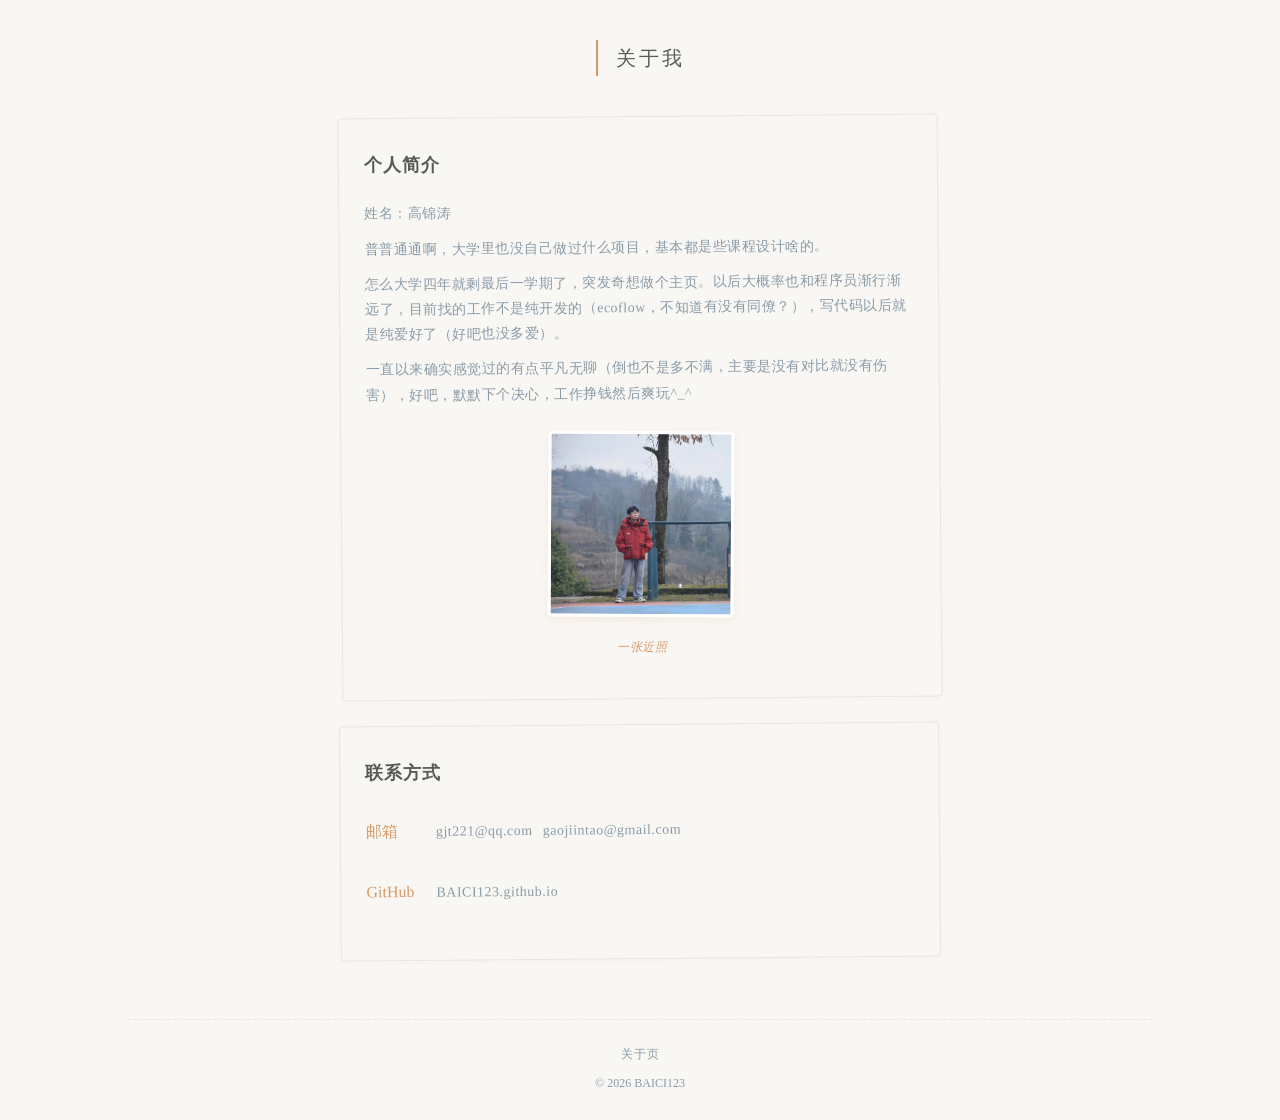
==== about.html @ fa1b76af "first" ====
<!DOCTYPE html>
<html lang="zh">
<head>
    <meta charset="UTF-8">
    <title>关于我</title>
    <link rel="stylesheet" href="css/base.css">
    <link rel="stylesheet" href="css/about.css">
</head>
<body>

<!-- 关于页标题（用专属类名） -->
<h2 class="about-title">关于我</h2>

<!-- 关于页容器（用专属类名） -->
<div class="about-container">
    <!-- 关于卡片（用专属类名） -->
    <div class="about-card">
        <h3>个人简介</h3>
        <p>姓名：高锦涛</p>
        <p>普普通通啊，大学里也没自己做过什么项目，基本都是些课程设计啥的。</p>
		<p>怎么大学四年就剩最后一学期了，突发奇想做个主页。以后大概率也和程序员渐行渐远了，目前找的工作不是纯开发的（ecoflow，不知道有没有同僚？），写代码以后就是纯爱好了（好吧也没多爱）。</p>
		<p>一直以来确实感觉过的有点平凡无聊（倒也不是多不满，主要是没有对比就没有伤害），好吧，默默下个决心，工作挣钱然后爽玩^_^</p>
		<div class="avatar-wrapper">
		    <img src="images/life/life.jpg" alt="生活照" class="life-photo" id="preview-img"> 
		    <p class="photo-desc">一张近照</p> <!-- 可选：添加图片描述 -->
		</div>
	</div>
    <div class="about-card">
        <h3>联系方式</h3>
        <div class="contact-line">
            <span>邮箱</span>
            <p>gjt221@qq.com</p>
			<p>gaojiintao@gmail.com</p>
        </div>
        <div class="contact-line">
            <span>GitHub</span>
            <p>BAICI123.github.io</p>
        </div>
    </div>
</div>

<footer>
	<p class="footer-note">关于页</p>
    © 2026 BAICI123
</footer>

<div id="img-modal" class="img-modal">
        <span class="close-btn">&times;</span>
        <img class="modal-content" id="modal-img">
    </div>

    <script src="js/music.js"></script>
    <!-- 新增图片放大预览JS -->
    <script>
        // 获取元素
        const modal = document.getElementById("img-modal");
        const img = document.getElementById("preview-img");
        const modalImg = document.getElementById("modal-img");
        const closeBtn = document.getElementsByClassName("close-btn")[0];

        // 点击图片打开弹窗
        img.onclick = function() {
            modal.style.display = "block";
            modalImg.src = this.src; // 同步图片地址
            document.body.style.overflow = "hidden"; // 禁止背景滚动
        }

        // 点击关闭按钮/弹窗空白处关闭
        closeBtn.onclick = function() {
            modal.style.display = "none";
            document.body.style.overflow = "auto"; // 恢复滚动
        }
        modal.onclick = function(e) {
            if (e.target === modal) { // 仅点击空白处关闭
                modal.style.display = "none";
                document.body.style.overflow = "auto";
            }
        }
    </script>

</body>
</html>
---- css/base.css ----
/* ===== 全局基础配置 ===== */
body {
  margin: 0;
  font-family: "Source Han Serif SC", "Noto Serif JP", serif;
  background-color: #F9F7F4;
  color: #5A5A58;
  overflow-x: hidden;
  line-height: 1.8;
}

/* ===== 页脚样式（所有页面共用） ===== */
footer {
  text-align: center;
  padding: 25px 0;
  color: #8A9BA8;
  font-size: 12px;
  margin-top: 40px;
  position: relative;
}
footer::before {
  content: "";
  position: absolute;
  top: 0;
  left: 50%;
  transform: translateX(-50%);
  width: 80%;
  height: 1px;
  border-top: 1px dashed #E8E6E2;
}
.footer-note {
  margin: 0 0 8px 0;
  font-size: 12px;
  letter-spacing: 1px;
}

/* ===== 通用响应式基础配置 ===== */
@media screen and (max-width: 768px) {
  nav a {
    margin: 0 12px;
    font-size: 14px;
  }
}
---- css/about.css ----
/* ===== 关于页专属标题 ===== */
.about-title {
  width: fit-content;
  margin: 40px auto 40px;
  font-weight: 500;
  font-size: 20px;
  font-family: "Ma Shan Zheng", cursive; /* 手写体，区别于项目页 */
  letter-spacing: 3px;
  color: #5A5A58;
  position: relative;
  padding-left: 20px; /* 左侧竖线空间 */
}
/* 关于标题装饰：左侧竖线，区别于项目页 */
.about-title::before {
  content: "";
  position: absolute;
  top: 0;
  left: 0;
  height: 100%;
  width: 2px;
  background-color: #D49A6A; /* 暖柿色，关于页主强调色 */
}

/* ===== 关于页容器 ===== */
.about-container {
  width: 80%;
  max-width: 600px;
  margin: 0 auto 60px;
  padding: 0 15px;
}

/* ===== 关于页信息卡片（手账风格） ===== */
.about-card {
  background-color: #F9F7F4;
  border: 1px solid #E8E6E2;
  border-radius: 4px; /* 更圆润的圆角，区别于项目页8px */
  padding: 30px 25px;
  margin-bottom: 25px;
  position: relative;
  /* 手账轻微倾斜效果 */
  transform: rotate(-0.5deg);
  transition: all 0.3s ease;
  box-shadow: 0 2px 5px rgba(212, 154, 106, 0.05); /* 暖柿色浅阴影 */
}
/* 卡片悬浮：回正+暖色调阴影 */
.about-card:hover {
  transform: rotate(0);
  box-shadow: 0 4px 12px rgba(212, 154, 106, 0.1);
  border-color: #D49A6A;
}

/* 关于卡片标题 */
.about-card h3 {
  margin: 0 0 20px;
  font-size: 18px;
  font-family: "Noto Serif JP", serif; /* 日文字体，区别于项目页 */
  color: #5A5A58;
  letter-spacing: 1px;
}

/* 关于卡片内容 */
.about-card p {
  margin: 10px 0;
  font-size: 14px;
  color: #8A9BA8;
  line-height: 1.8;
  /* 手账文字间距 */
  letter-spacing: 0.5px;
}

/* 生活照容器 */
.avatar-wrapper {
  margin: 25px 0 10px;
  text-align: center; /* 图片居中 */
}

/* 生活照样式（手账照片风格） */
.life-photo {
  width: 180px; /* 固定宽度，避免过大 */
  height: 180px; /* 正方形，可根据需求调整 */
  object-fit: cover; /* 保持图片比例，裁剪多余部分 */
  border-radius: 4px; /* 贴合卡片圆角风格 */
  border: 3px solid #fff; /* 白色边框模拟拍立得 */
  box-shadow: 0 3px 8px rgba(212, 154, 106, 0.15); /* 暖色调阴影 */
  transform: rotate(0.8deg); /* 轻微旋转，贴合手账随意感 */
  transition: all 0.3s ease;
}

/* 悬浮时图片效果 */
.life-photo:hover {
  transform: rotate(0) scale(1.05); /* 回正+轻微放大 */
  box-shadow: 0 5px 15px rgba(212, 154, 106, 0.2);
}

/* 图片描述文字 */
.photo-desc {
  margin-top: 10px !important; /* 覆盖p标签默认样式 */
  font-size: 12px !important;
  color: #D49A6A !important; /* 暖柿色，和标题装饰色统一 */
  font-style: italic; /* 斜体，更有手账感 */
}

/* 响应式适配（移动端调整图片大小） */
@media screen and (max-width: 768px) {
  .life-photo {
    width: 150px;
    height: 150px;
  }
}

/* 联系方式行样式 */
.contact-line {
  display: flex;
  align-items: center;
  gap: 10px;
  margin: 15px 0;
}
.contact-line span {
  color: #D49A6A; /* 暖柿色强调联系方式标签 */
  font-weight: 500;
  min-width: 60px;
}

/* ===== 关于页响应式适配 ===== */
@media screen and (max-width: 768px) {
  .about-title {
    font-size: 18px;
    margin: 40px auto 30px;
    letter-spacing: 2px;
  }
  .about-container {
    width: 90%;
  }
  .about-card {
    padding: 25px 20px;
    transform: rotate(-0.3deg);
  }
  .about-card h3 {
    font-size: 16px;
  }
  .about-card p {
    font-size: 13px;
  }
  .contact-line {
    flex-direction: column;
    align-items: flex-start;
    gap: 5px;
  }
}

/* ===== 图片放大预览弹窗 ===== */
.img-modal {
  display: none; /* 默认隐藏 */
  position: fixed;
  top: 0;
  left: 0;
  width: 100%;
  height: 100%;
  background-color: rgba(0, 0, 0, 0.85); /* 半透明黑背景 */
  z-index: 9999; /* 置顶显示 */
  overflow: auto;
  padding: 20px;
  box-sizing: border-box;
}

/* 关闭按钮 */
.close-btn {
  position: absolute;
  top: 20px;
  right: 35px;
  color: #fff;
  font-size: 40px;
  font-weight: bold;
  cursor: pointer;
  transition: 0.3s;
}
.close-btn:hover {
  color: #D49A6A; /* 暖柿色，贴合页面风格 */
}

/* 预览图片 */
.modal-content {
  display: block;
  margin: 0 auto;
  max-width: 90%; /* 最大宽度90%，适配屏幕 */
  max-height: 90vh; /* 最大高度90%视口，避免溢出 */
  border: 4px solid #fff; /* 白色边框，和小图呼应 */
  border-radius: 4px;
  animation: zoom 0.3s; /* 淡入放大动画 */
}

/* 放大动画 */
@keyframes zoom {
  from {transform: scale(0.1);}
  to {transform: scale(1);}
}

/* 移动端适配 */
@media screen and (max-width: 768px) {
  .close-btn {
    font-size: 30px;
    top: 15px;
    right: 20px;
  }
  .modal-content {
    max-width: 95%;
    max-height: 85vh;
  }
}

/* 给小图添加点击提示（可选） */
.life-photo {
  cursor: zoom-in; /* 鼠标悬浮显示“放大”图标 */
}
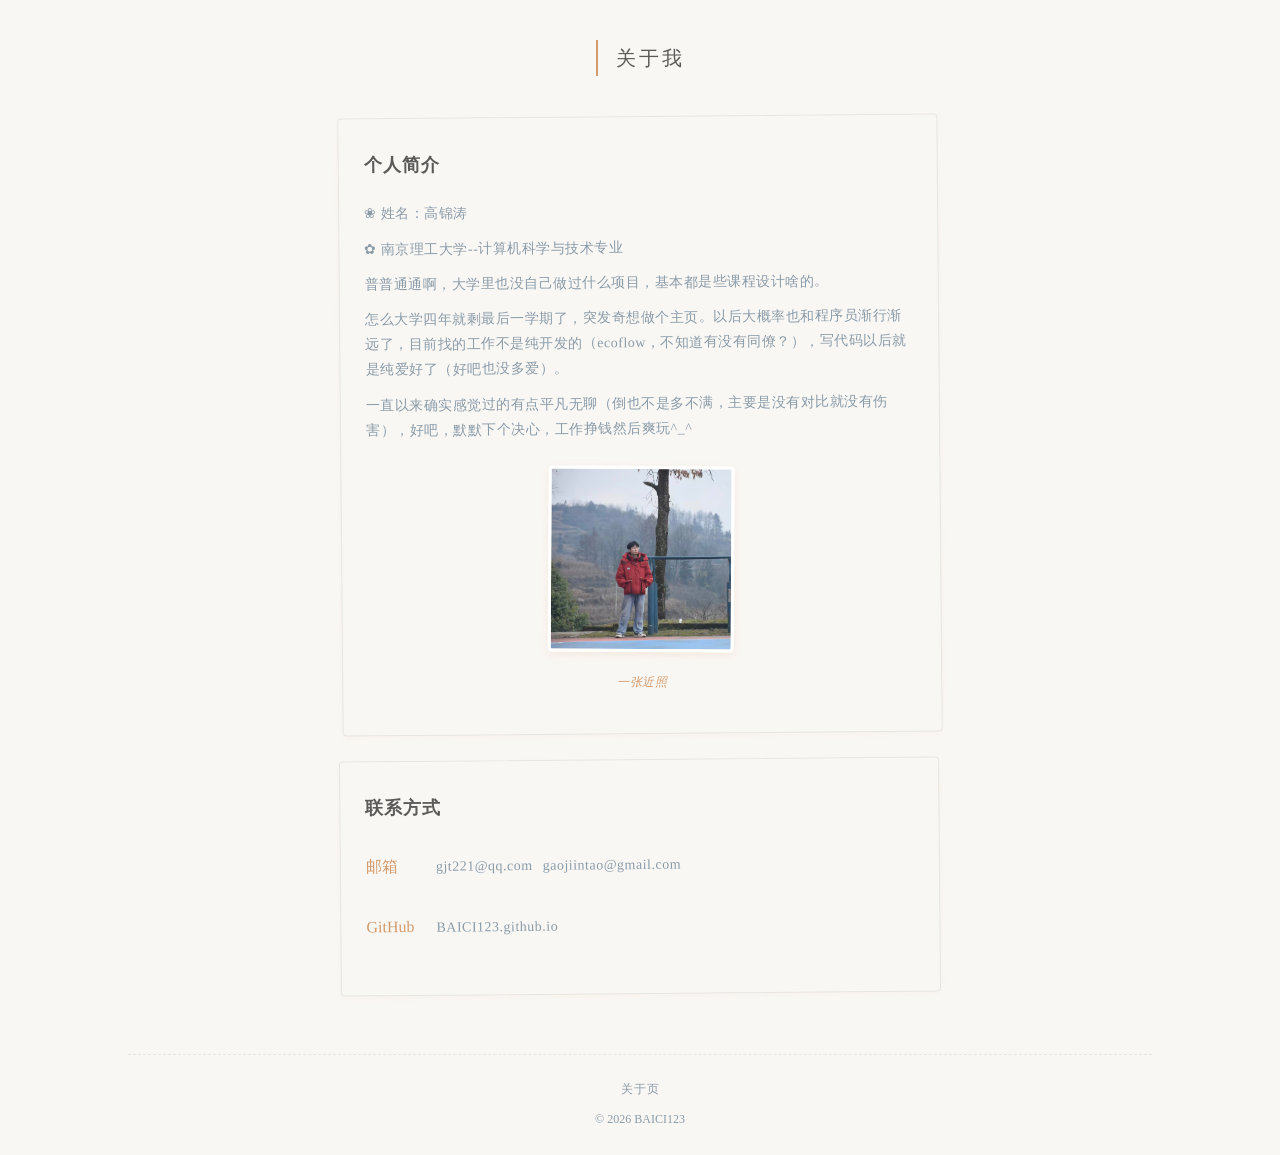
==== commit 9638de87: "更新院校" ====
--- a/about.html
+++ b/about.html
@@ -16,7 +16,8 @@
     <!-- 关于卡片（用专属类名） -->
     <div class="about-card">
         <h3>个人简介</h3>
-        <p>姓名：高锦涛</p>
+        <p>❀ 姓名：高锦涛</p>
+		<p>✿ 南京理工大学--计算机科学与技术专业</p>
         <p>普普通通啊，大学里也没自己做过什么项目，基本都是些课程设计啥的。</p>
 		<p>怎么大学四年就剩最后一学期了，突发奇想做个主页。以后大概率也和程序员渐行渐远了，目前找的工作不是纯开发的（ecoflow，不知道有没有同僚？），写代码以后就是纯爱好了（好吧也没多爱）。</p>
 		<p>一直以来确实感觉过的有点平凡无聊（倒也不是多不满，主要是没有对比就没有伤害），好吧，默默下个决心，工作挣钱然后爽玩^_^</p>
